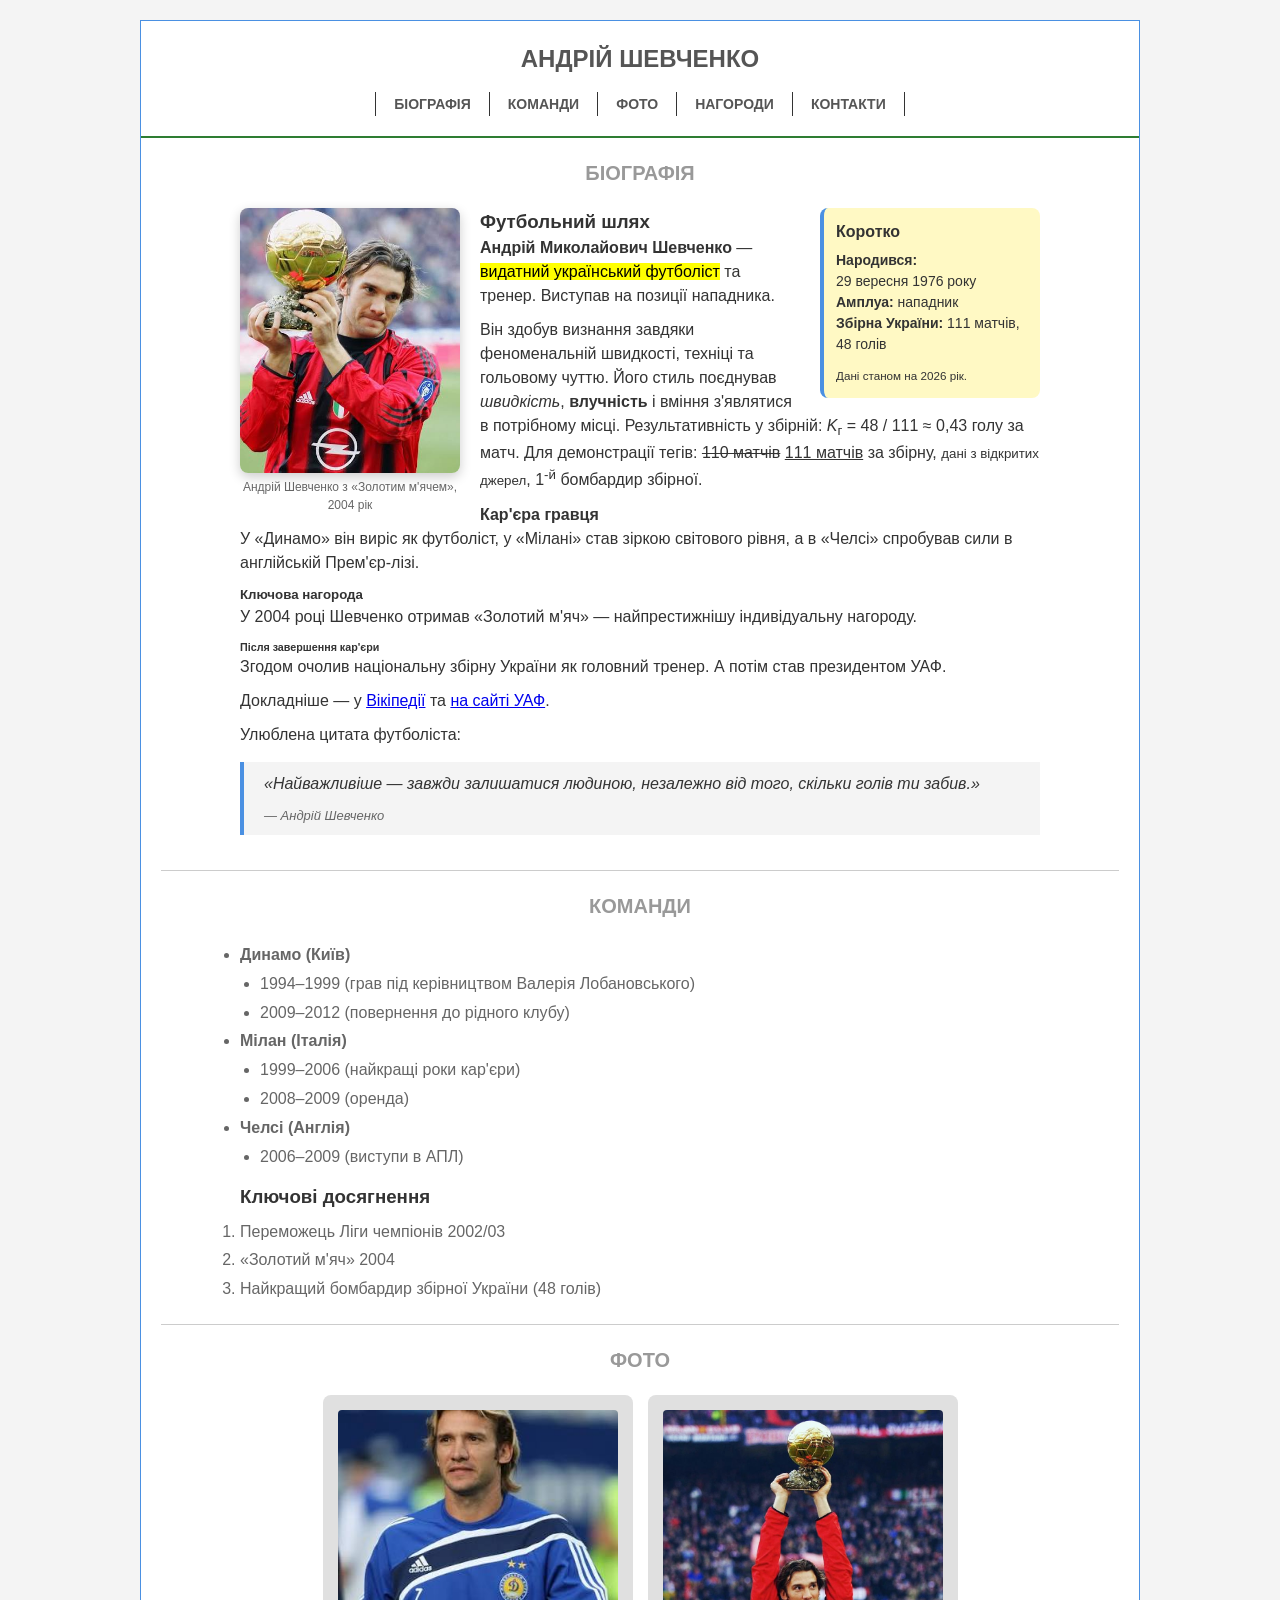
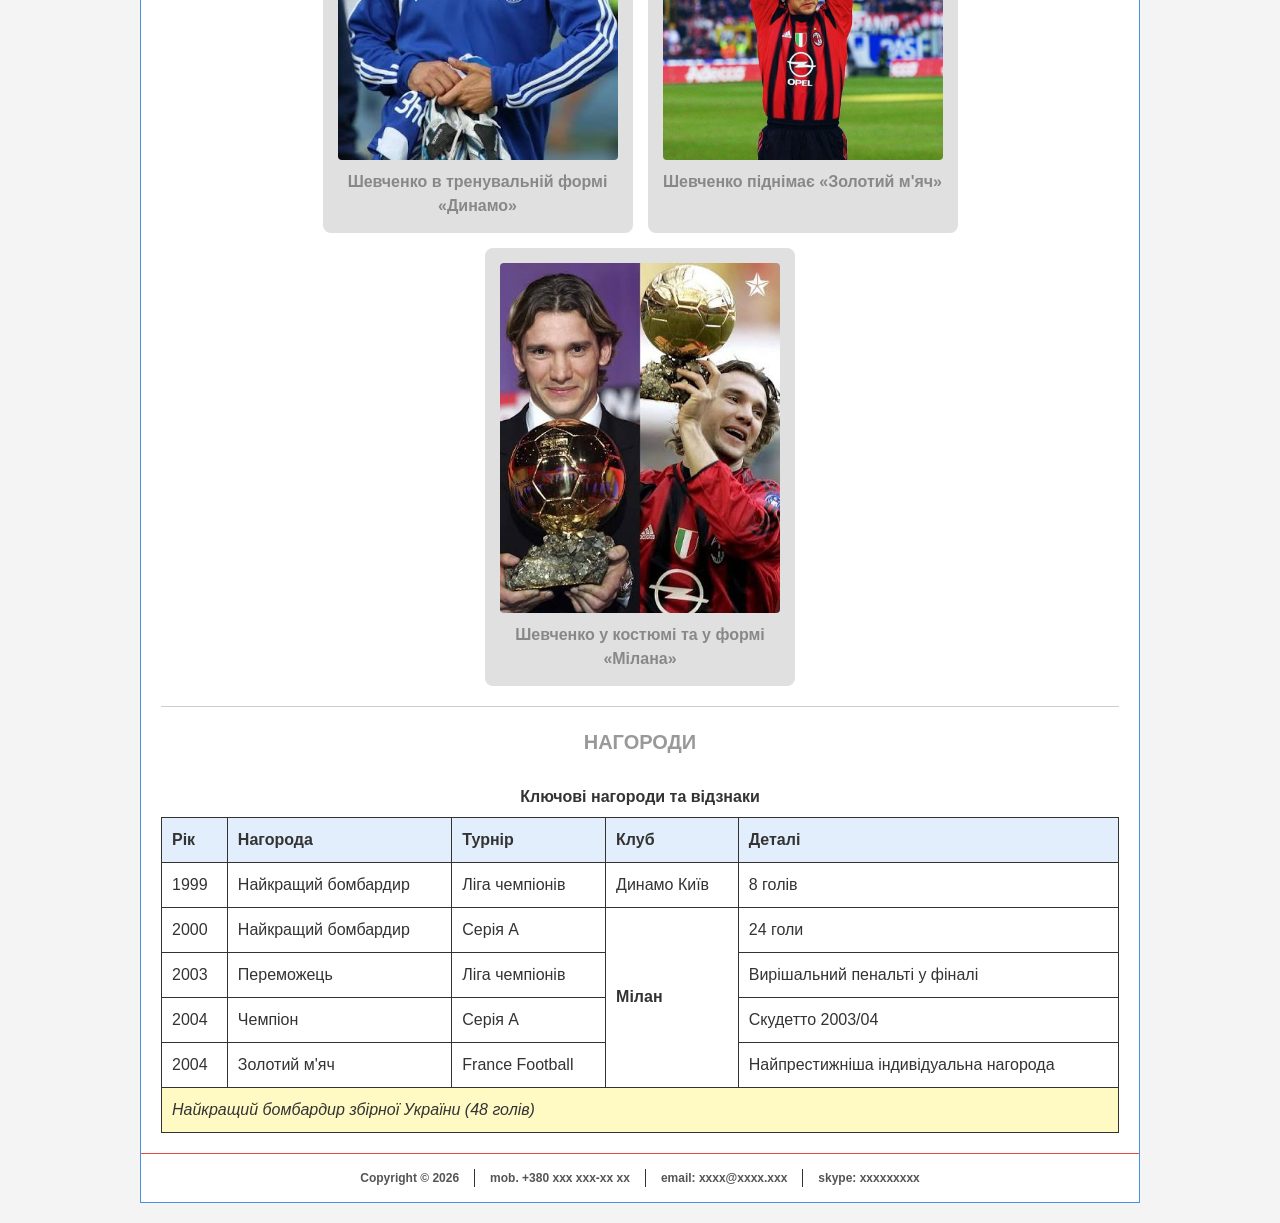
==== index.html @ f936f954 "Initial commit: додано файли ЛР1" ====
<!DOCTYPE html>
<html lang="uk">
<head>
    <meta charset="UTF-8">
    <meta name="viewport" content="width=device-width, initial-scale=1.0">
    <meta name="description" content="Андрій Шевченко — видатний український футболіст і тренер. Біографія, команди, фото та нагороди.">
    <meta name="keywords" content="Андрій Шевченко, футбол, Динамо Київ, Мілан, Золотий м'яч">
    <meta name="author" content="Карпов Михайло Ігорович">
    <title>Андрій Шевченко | Головна</title>
    <link rel="stylesheet" href="css/styles.css">
</head>
<body>
    <a href="#main" class="skip-link">Перейти до контенту</a>

    <div class="page">
        <!-- Шапка сайту -->
        <header class="header">
            <h1 class="header__title">АНДРІЙ ШЕВЧЕНКО</h1>
            <nav class="nav" aria-label="Головне меню">
                <ul class="nav__list">
                    <li class="nav__item"><a class="nav__link" href="#bio">Біографія</a></li>
                    <li class="nav__item"><a class="nav__link" href="#teams">Команди</a></li>
                    <li class="nav__item"><a class="nav__link" href="#photos">Фото</a></li>
                    <li class="nav__item"><a class="nav__link" href="#awards">Нагороди</a></li>
                    <li class="nav__item"><a class="nav__link" href="contact.html">Контакти</a></li>
                </ul>
            </nav>
        </header>

        <main id="main">
            <!-- Біографія -->
            <section id="bio" class="section">
                <h2 class="section__title">Біографія</h2>
                <div class="section__content">
                    <figure class="portrait">
                        <img class="portrait__img" src="images/sheva-main.jpg" alt="Андрій Шевченко з «Золотим м'ячем» у формі «Мілана»">
                        <figcaption class="portrait__caption">Андрій Шевченко з «Золотим м'ячем», 2004 рік</figcaption>
                    </figure>

                    <aside class="facts" aria-label="Коротка довідка">
                        <h3 class="facts__title">Коротко</h3>
                        <p>
                            <strong>Народився:</strong><br>
                            29 вересня 1976 року<br>
                            <strong>Амплуа:</strong> нападник<br>
                            <strong>Збірна України:</strong> 111 матчів, 48 голів
                        </p>
                        <small>Дані станом на 2026 рік.</small>
                    </aside>

                    <article>
                        <h3>Футбольний шлях</h3>
                        <p><strong>Андрій Миколайович Шевченко</strong> — <mark>видатний український футболіст</mark> та тренер. Виступав на позиції нападника.</p>
                        <p>Він здобув визнання завдяки феноменальній швидкості, техніці та гольовому чуттю. Його стиль поєднував <em>швидкість</em>, <strong>влучність</strong> і вміння з'являтися в потрібному місці. Результативність у збірній: <i>K</i><sub>г</sub> = 48 / 111 ≈ 0,43 голу за матч. Для демонстрації тегів: <del>110 матчів</del> <ins>111 матчів</ins> за збірну, <small>дані з відкритих джерел</small>, 1<sup>-й</sup> бомбардир збірної.</p>

                        <h4>Кар'єра гравця</h4>
                        <p>У «Динамо» він виріс як футболіст, у «Мілані» став зіркою світового рівня, а в «Челсі» спробував сили в англійській Прем'єр-лізі.</p>

                        <h5>Ключова нагорода</h5>
                        <p>У 2004 році Шевченко отримав «Золотий м'яч» — найпрестижнішу індивідуальну нагороду.</p>

                        <h6>Після завершення кар'єри</h6>
                        <p>Згодом очолив національну збірну України як головний тренер. А потім став президентом УАФ.</p>
                        <p>Докладніше — у <a href="https://uk.wikipedia.org/wiki/Шевченко_Андрій_Миколайович" target="_blank" rel="noopener">Вікіпедії</a> та <a href="https://uaf.ua/about-uaf/executive/71" target="_blank" rel="noopener">на сайті УАФ</a>.</p>
                    </article>

                    <p>Улюблена цитата футболіста:</p>
                    <blockquote class="quote" cite="https://uk.wikipedia.org/wiki/Шевченко_Андрій_Миколайович">
                        <p><q>Найважливіше — завжди залишатися людиною, незалежно від того, скільки голів ти забив.</q></p>
                        <cite class="quote__cite">— Андрій Шевченко</cite>
                    </blockquote>
                </div>
            </section>

            <hr class="divider">

            <!-- Команди -->
            <section id="teams" class="section">
                <h2 class="section__title">Команди</h2>
                <div class="section__content">
                    <ul class="teams-list">
                        <li><strong>Динамо (Київ)</strong>
                            <ul>
                                <li>1994–1999 (грав під керівництвом Валерія Лобановського)</li>
                                <li>2009–2012 (повернення до рідного клубу)</li>
                            </ul>
                        </li>
                        <li><strong>Мілан (Італія)</strong>
                            <ul>
                                <li>1999–2006 (найкращі роки кар'єри)</li>
                                <li>2008–2009 (оренда)</li>
                            </ul>
                        </li>
                        <li><strong>Челсі (Англія)</strong>
                            <ul>
                                <li>2006–2009 (виступи в АПЛ)</li>
                            </ul>
                        </li>
                    </ul>

                    <h3 class="subheading">Ключові досягнення</h3>
                    <ol class="teams-list">
                        <li>Переможець Ліги чемпіонів 2002/03</li>
                        <li>«Золотий м'яч» 2004</li>
                        <li>Найкращий бомбардир збірної України (48 голів)</li>
                    </ol>
                </div>
            </section>

            <hr class="divider">

            <!-- Фото -->
            <section id="photos" class="section">
                <h2 class="section__title">Фото</h2>
                <div class="gallery">
                    <!-- 1. Звичайна картинка -->
                    <figure class="gallery__item">
                        <img class="gallery__img" src="images/sheva1.jpg" alt="Андрій Шевченко в тренувальній формі «Динамо»" width="280" height="350">
                        <figcaption>Шевченко в тренувальній формі «Динамо»</figcaption>
                    </figure>

                    <!-- 2. Картинка-посилання -->
                    <figure class="gallery__item">
                        <a class="gallery__link" href="https://uk.wikipedia.org/wiki/Шевченко_Андрій_Миколайович" target="_blank" rel="noopener">
                            <img class="gallery__img" src="images/sheva2.jpg" alt="Андрій Шевченко піднімає «Золотий м'яч» — перейти до Вікіпедії" width="280" height="350">
                        </a>
                        <figcaption>Шевченко піднімає «Золотий м'яч» </figcaption>
                    </figure>

                    <!-- 3. Картинка з картою зон (розмір 280×350 фіксований, тому координати точні) -->
                    <figure class="gallery__item">
                        <img class="gallery__img" src="images/sheva3.jpg" alt="Колаж: Шевченко у костюмі та у формі «Мілана»" width="280" height="350" usemap="#shevamap">
                        <map name="shevamap">
                            <area shape="rect" coords="0,0,140,350" href="https://uk.wikipedia.org/wiki/Шевченко_Андрій_Миколайович" target="_blank" rel="noopener" alt="Біографія Андрія Шевченка">
                            <area shape="rect" coords="140,0,280,350" href="https://uk.wikipedia.org/wiki/Мілан_(футбольний_клуб)" target="_blank" rel="noopener" alt="ФК «Мілан»">
                        </map>
                        <figcaption>Шевченко у костюмі та у формі «Мілана»</figcaption>
                    </figure>
                </div>
            </section>

            <hr class="divider">

            <!-- Нагороди -->
            <section id="awards" class="section">
                <h2 class="section__title">Нагороди</h2>
                <table class="awards">
                    <caption class="awards__caption">Ключові нагороди та відзнаки</caption>
                    <thead>
                        <tr>
                            <th scope="col">Рік</th>
                            <th scope="col">Нагорода</th>
                            <th scope="col">Турнір</th>
                            <th scope="col">Клуб</th>
                            <th scope="col">Деталі</th>
                        </tr>
                    </thead>
                    <tbody>
                        <tr>
                            <td>1999</td>
                            <td>Найкращий бомбардир</td>
                            <td>Ліга чемпіонів</td>
                            <td>Динамо Київ</td>
                            <td>8 голів</td>
                        </tr>
                        <tr>
                            <td>2000</td>
                            <td>Найкращий бомбардир</td>
                            <td>Серія A</td>
                            <th scope="rowgroup" rowspan="4">Мілан</th>
                            <td>24 голи</td>
                        </tr>
                        <tr>
                            <td>2003</td>
                            <td>Переможець</td>
                            <td>Ліга чемпіонів</td>
                            <td>Вирішальний пенальті у фіналі</td>
                        </tr>
                        <tr>
                            <td>2004</td>
                            <td>Чемпіон</td>
                            <td>Серія A</td>
                            <td>Скудетто 2003/04</td>
                        </tr>
                        <tr>
                            <td>2004</td>
                            <td>Золотий м'яч</td>
                            <td>France Football</td>
                            <td>Найпрестижніша індивідуальна нагорода</td>
                        </tr>
                    </tbody>
                    <tfoot>
                        <tr>
                            <td colspan="5" class="awards__merged"><em>Найкращий бомбардир збірної України (48 голів)</em></td>
                        </tr>
                    </tfoot>
                </table>
            </section>
        </main>

        <!-- Підвал -->
        <footer class="footer">
            <ul class="footer__list">
                <li class="footer__item">Copyright &copy; 2026</li>
                <li class="footer__item">mob. +380 xxx xxx-xx xx</li>
                <li class="footer__item">email: xxxx@xxxx.xxx</li>
                <li class="footer__item">skype: xxxxxxxxx</li>
            </ul>
        </footer>
    </div>
</body>
</html>
---- css/styles.css ----
:root {
    --color-text: #333;
    --color-muted: #666;
    --color-bg: #f4f4f4;
    --color-white: #fff;
    --color-border: #333;
    --color-blue: #4a90e2;
    --color-green: #2e7d32;
    --color-red: #e74c3c;
    --color-yellow: #fff9c4;
    --color-ok: #2e9e5b;
    --color-error: #d62839;
    --radius: 8px;
    --shadow: 0 4px 12px rgba(0, 0, 0, 0.2);
    --gap: 20px;
}


/* БАЗОВІ СТИЛІ */
* {
    margin: 0;
    padding: 0;
    box-sizing: border-box;
}

html {
    scroll-behavior: smooth;
    scroll-padding-top: 60px;
}

body {
    padding: var(--gap);
    font-family: Arial, sans-serif;
    line-height: 1.5;
    color: var(--color-text);
    background-color: var(--color-bg);
}

img {
    max-width: 100%;
}

p {
    margin-bottom: 10px;
}


/* СПІЛЬНІ БЛОКИ*/

/*Контейнер сторінки */
.page {
    position: relative;
    max-width: 1000px;
    margin: 0 auto;
    background: var(--color-white);
    border: 1px solid var(--color-blue);
}

.page--contact {
    padding-bottom: 50px;
    border: 1px dashed var(--color-border);
}

/* Шапка */
.header {
    padding: var(--gap);
    text-align: center;
    border-bottom: 2px solid var(--color-green);
}

.header__title {
    margin-bottom: 15px;
    font-size: 24px;
    color: #555;
}

/* Головне меню */
.nav__list {
    display: flex;
    flex-wrap: wrap;
    justify-content: center;
    list-style: none;
}

.nav__item {
    padding: 0 18px;
    border-left: 1px solid var(--color-border);
}

.nav__item:last-child {
    border-right: 1px solid var(--color-border);
}

.nav__link {
    font-size: 14px;
    font-weight: bold;
    text-transform: uppercase;
    text-decoration: none;
    color: #555;
}

.nav__link:hover,
.nav__link:focus-visible {
    color: var(--color-blue);
}

/* Розділ */
.section {
    padding: var(--gap);
    text-align: center;
}

.section__title {
    margin-bottom: var(--gap);
    font-size: 20px;
    text-transform: uppercase;
    color: #999;
}

.section__content {
    max-width: 800px;
    margin: 0 auto;
    text-align: left;
}

/*  Роздільник  */
.divider {
    margin: 0 var(--gap);
    border: 0;
    border-top: 1px solid #ccc;
}

/*  Підвал  */
.footer {
    padding: 15px;
    border-top: 1px solid var(--color-red);
    font-size: 12px;
    font-weight: bold;
    text-align: center;
    color: #555;
}

.footer__list {
    display: flex;
    flex-wrap: wrap;
    justify-content: center;
    list-style: none;
}

.footer__item {
    padding: 0 15px;
    border-left: 1px solid var(--color-border);
}

.footer__item:first-child {
    border-left: 0;
}

/*  Посилання для клавіатурної навігації */
.skip-link {
    position: absolute;
    top: -50px;
    left: 10px;
    padding: 8px 14px;
    background: var(--color-yellow);
    z-index: 300;
}

.skip-link:focus {
    top: 10px;
}


/*  СТОРІНКА index.html */

/*  Біографія  */
.portrait {
    float: left;
    width: 220px;
    margin: 0 20px 10px 0;
}

.portrait__img {
    display: block;
    width: 100%;
    border-radius: var(--radius);
    box-shadow: var(--shadow);
}

.portrait__caption {
    margin-top: 5px;
    font-size: 12px;
    text-align: center;
    color: var(--color-muted);
}

.facts {
    float: right;
    width: 220px;
    margin: 0 0 10px 20px;
    padding: 12px;
    font-size: 14px;
    background: var(--color-yellow);
    border-left: 4px solid var(--color-blue);
    border-radius: var(--radius);
}

.facts__title {
    margin-bottom: 6px;
    font-size: 16px;
}

.quote {
    clear: both;
    margin: 15px 0;
    padding: 10px 20px;
    font-style: italic;
    background: var(--color-bg);
    border-left: 4px solid var(--color-blue);
}

.quote__cite {
    display: block;
    font-size: 13px;
    color: var(--color-muted);
}

.subheading {
    margin: 12px 0 6px;
    clear: none;
}

/*  Команди та досягнення  */
.teams-list {
    line-height: 1.8;
    color: var(--color-muted);
}

.teams-list ul {
    margin-left: 20px;
    list-style-type: disc;
}

.teams-list ol {
    margin-left: 20px;
}

/*  Фотогалерея (картинки мають фіксований розмір, щоб координати <area> завжди збігалися з зображенням)  */
.gallery {
    display: flex;
    flex-wrap: wrap;
    justify-content: center;
    gap: 15px;
}

.gallery__item {
    width: 310px;
    padding: 15px;
    text-align: center;
    font-weight: bold;
    color: #888;
    background: #e0e0e0;
    border-radius: var(--radius);
}

.gallery__img {
    display: block;
    width: 280px;
    max-width: none;
    height: 350px;
    margin-bottom: 10px;
    object-fit: cover;
    border-radius: 4px;
}

.gallery__link:hover .gallery__img,
.gallery__link:focus-visible .gallery__img {
    outline: 3px solid var(--color-blue);
}

/*  Таблиця нагород  */
.awards {
    width: 100%;
    border-collapse: collapse;
}

.awards__caption {
    padding: 8px;
    font-weight: bold;
    caption-side: top;
}

.awards th,
.awards td {
    padding: 10px;
    text-align: left;
    border: 1px solid var(--color-border);
}

.awards thead th {
    background: #e3eefc;
}

.awards__merged {
    text-align: center;
    background: var(--color-yellow);
}

.awards tbody tr:hover td {
    background: #f1f7ff;
}


/* СТОРІНКА contact.html */
.page-title {
    margin: 20px 0 10px;
    font-size: 28px;
    text-align: center;
}

.executor {
    padding-bottom: 10px;
    margin-bottom: var(--gap);
    font-size: 14px;
    text-align: center;
    border-bottom: 1px dashed var(--color-border);
}

/*  Верхній блок: float (ліворуч) та absolute (праворуч)  */
.top-layout {
    display: flex;
    border-bottom: 1px solid var(--color-border);
}

.top-layout__text {
    position: relative;
    flex: 1;
    padding: 15px;
    border-right: 1px solid var(--color-border);
}

.float-img {
    width: 90px;
    height: 110px;
    object-fit: cover;
    border: 1px solid #999;
}

.float-img--left {
    float: left;
    margin: 0 10px 10px 0;
}

.float-img--right {
    float: right;
    margin: 0 0 10px 10px;
}

.float-img--none {
    display: block;
    clear: both;
    margin-top: 10px;
}

.clearfix::after {
    content: "";
    display: table;
    clear: both;
}

.abs-zone {
    position: relative;
    flex: 1;
    min-height: 280px;
    padding: var(--gap);
}

.abs-box {
    position: absolute;
    width: 140px;
    height: 170px;
    border: 3px solid var(--color-border);
    border-radius: var(--radius);
    object-fit: cover;
    box-shadow: var(--shadow);
}

.abs-box--red {
    top: 20px;
    left: 40px;
    z-index: 1;
    background-color: var(--color-red);
    background-blend-mode: multiply;
}

.abs-box--blue {
    top: 50px;
    left: 80px;
    z-index: 2;
    background-color: #3498db;
    background-blend-mode: multiply;
}

.abs-box--orange {
    top: 80px;
    left: 120px;
    z-index: 3;
    background-color: #f39c12;
    background-blend-mode: multiply;
}

.abs-zone__label {
    position: absolute;
    top: 125px;
    left: 40px;
    z-index: 4;
    padding: 6px 10px;
    font-size: 12px;
    font-weight: bold;
    text-align: center;
    background: var(--color-yellow);
    border-radius: 4px;
    box-shadow: var(--shadow);
}

/*  Sticky-меню  */
.menu {
    position: sticky;
    top: 0;
    z-index: 100;
    background: var(--color-white);
    border-bottom: 1px solid var(--color-border);
}

.menu__list {
    display: flex;
    list-style: none;
}

.menu__item {
    flex: 1;
    border-right: 1px solid var(--color-border);
}

.menu__item:last-child {
    border-right: 0;
}

.menu__link {
    display: block;
    padding: 10px;
    font-size: 13px;
    font-weight: bold;
    text-align: center;
    text-decoration: none;
    color: var(--color-text);
    transition: background 0.2s;
}

.menu__link:hover,
.menu__link:focus-visible {
    background: var(--color-yellow);
}

/*  Форми  */
.form {
    padding: var(--gap);
    border-bottom: 1px dashed var(--color-border);
}

.form--reg {
    background: linear-gradient(160deg, #d6eaff, #aed2f8);
    border: 1px dashed var(--color-border);
}

.form--feedback {
    background: linear-gradient(160deg, #fffbd0, #ffee80);
    border: 1px solid var(--color-border);
}

.form--login {
    background: linear-gradient(160deg, #d9f2da, #b4dfb6);
    border: 1px dashed var(--color-border);
}

.form__title {
    margin-bottom: 15px;
    font-size: 16px;
}

.form__columns {
    display: flex;
    gap: var(--gap);
}

.form__col {
    flex: 1;
}

.form__col--wide {
    flex: 2;
}

.form__label {
    display: block;
    margin-bottom: 3px;
    font-size: 14px;
}

.form__label--required::after {
    content: " *";
    color: var(--color-error);
}

.form__hint {
    display: block;
    margin: -6px 0 10px;
    font-size: 12px;
    color: var(--color-muted);
}

.form__group {
    margin-bottom: 10px;
    padding: 6px 10px;
    border: 1px solid #999;
    border-radius: var(--radius);
}

.form__inline {
    display: inline-flex;
    gap: 5px;
    align-items: center;
    margin-right: 15px;
}

.form__row {
    display: flex;
    gap: 10px;
}

.form__actions {
    display: flex;
    gap: 10px;
}

.avatar {
    display: flex;
    justify-content: center;
    align-items: center;
    width: 80px;
    height: 80px;
    margin: 0 auto 10px;
    font-size: 40px;
    background: var(--color-white);
    border: 2px solid var(--color-border);
    border-radius: 50%;
}

/* Поля вводу */
input,
select,
textarea {
    width: 100%;
    margin-bottom: 10px;
    padding: 8px;
    font: inherit;
    background: var(--color-white);
    border: 2px solid #aaa;
    border-radius: var(--radius);
    transition: border-color 0.2s, box-shadow 0.2s;
}

input[type="radio"],
input[type="checkbox"] {
    width: auto;
    margin-bottom: 0;
}

textarea {
    height: 150px;
    resize: vertical;
}

input:hover,
select:hover,
textarea:hover {
    border-color: var(--color-blue);
}

input:focus,
select:focus,
textarea:focus {
    outline: none;
    border-color: #1f5fae;
    box-shadow: 0 0 0 4px rgba(74, 144, 226, 0.4);
    animation: focus-pulse 0.5s ease-out;
}

input:not(:placeholder-shown):valid,
textarea:not(:placeholder-shown):valid {
    border-color: var(--color-ok);
}

input:not(:placeholder-shown):invalid,
textarea:not(:placeholder-shown):invalid {
    border-color: var(--color-error);
}

input:disabled,
input:read-only {
    color: #777;
    background: #e9e9e9;
}

::placeholder {
    font-style: italic;
    color: #999;
}

@keyframes focus-pulse {
    0%   { transform: scale(1); }
    50%  { transform: scale(1.02); }
    100% { transform: scale(1); }
}

/*  Кнопки  */
.btn {
    padding: 8px 24px;
    font: inherit;
    cursor: pointer;
    color: var(--color-white);
    background: linear-gradient(135deg, #4a90e2, #1f5fae);
    border: 0;
    border-radius: var(--radius);
    box-shadow: 0 3px 6px rgba(0, 0, 0, 0.3);
    transition: transform 0.15s, box-shadow 0.15s;
}

.btn:hover {
    transform: translateY(-2px);
    box-shadow: var(--shadow);
}

.btn:active {
    transform: translateY(1px);
    box-shadow: 0 1px 2px rgba(0, 0, 0, 0.4);
}

.btn:focus-visible {
    outline: 3px solid #ffb300;
    outline-offset: 2px;
}

.btn--light {
    color: var(--color-text);
    background: var(--color-white);
    border: 1px solid #999;
}

/*  Модальне вікно (position: fixed, відкривається через :target)  */
.modal {
    position: fixed;
    top: 0;
    right: 0;
    bottom: 0;
    left: 0;
    z-index: 200;
    display: none;
    justify-content: center;
    align-items: center;
    background: rgba(0, 0, 0, 0.6);
}

.modal:target {
    display: flex;
}

.modal__box {
    position: relative;
    width: min(340px, 92vw);
    border-radius: var(--radius);
    box-shadow: var(--shadow);
    animation: modal-pop 0.3s ease-out;
}

.modal__close {
    position: absolute;
    top: 6px;
    right: 12px;
    font-size: 26px;
    text-decoration: none;
    color: var(--color-text);
}

@keyframes modal-pop {
    from { opacity: 0; transform: scale(0.85); }
    to   { opacity: 1; transform: scale(1); }
}

/*  Соцмережі та кнопка «вгору»  */
.contact-footer {
    padding: var(--gap);
    border-top: 1px dashed var(--color-border);
}

.socials {
    display: flex;
    align-items: center;
    gap: 10px;
    width: max-content;
    padding: 10px;
    border: 1px dashed var(--color-border);
}

.socials__link {
    display: flex;
    justify-content: center;
    align-items: center;
    width: 40px;
    height: 40px;
    font-size: 12px;
    font-weight: bold;
    text-decoration: none;
    color: var(--color-text);
    background: var(--color-white);
    border: 1px solid var(--color-border);
    border-radius: 50%;
    transition: background 0.2s, transform 0.2s;
}

.socials__link:hover {
    background: var(--color-yellow);
    transform: translateY(-3px);
}

.btn-up {
    position: fixed;
    right: 20px;
    bottom: 20px;
    z-index: 100;
    display: flex;
    justify-content: center;
    align-items: center;
    width: 50px;
    height: 60px;
    font-size: 24px;
    text-decoration: none;
    color: #000;
    background: #64b5f6;
    clip-path: polygon(50% 0%, 100% 40%, 75% 40%, 75% 100%, 25% 100%, 25% 40%, 0% 40%);
}

.btn-up:hover {
    background: #90caf9;
}


/* АДАПТИВНІСТЬ */
@media (max-width: 760px) {
    .portrait,
    .facts {
        float: none;
        width: auto;
        max-width: 260px;
        margin: 0 auto 15px;
    }

    .top-layout,
    .form__columns {
        flex-direction: column;
    }

    .top-layout__text {
        border-right: 0;
        border-bottom: 1px solid var(--color-border);
    }

    .menu__list {
        flex-wrap: wrap;
    }

    .menu__item {
        flex: 1 1 45%;
    }
}

@media (prefers-reduced-motion: reduce) {
    *,
    *::before,
    *::after {
        animation: none !important;
        transition: none !important;
        scroll-behavior: auto !important;
    }
}
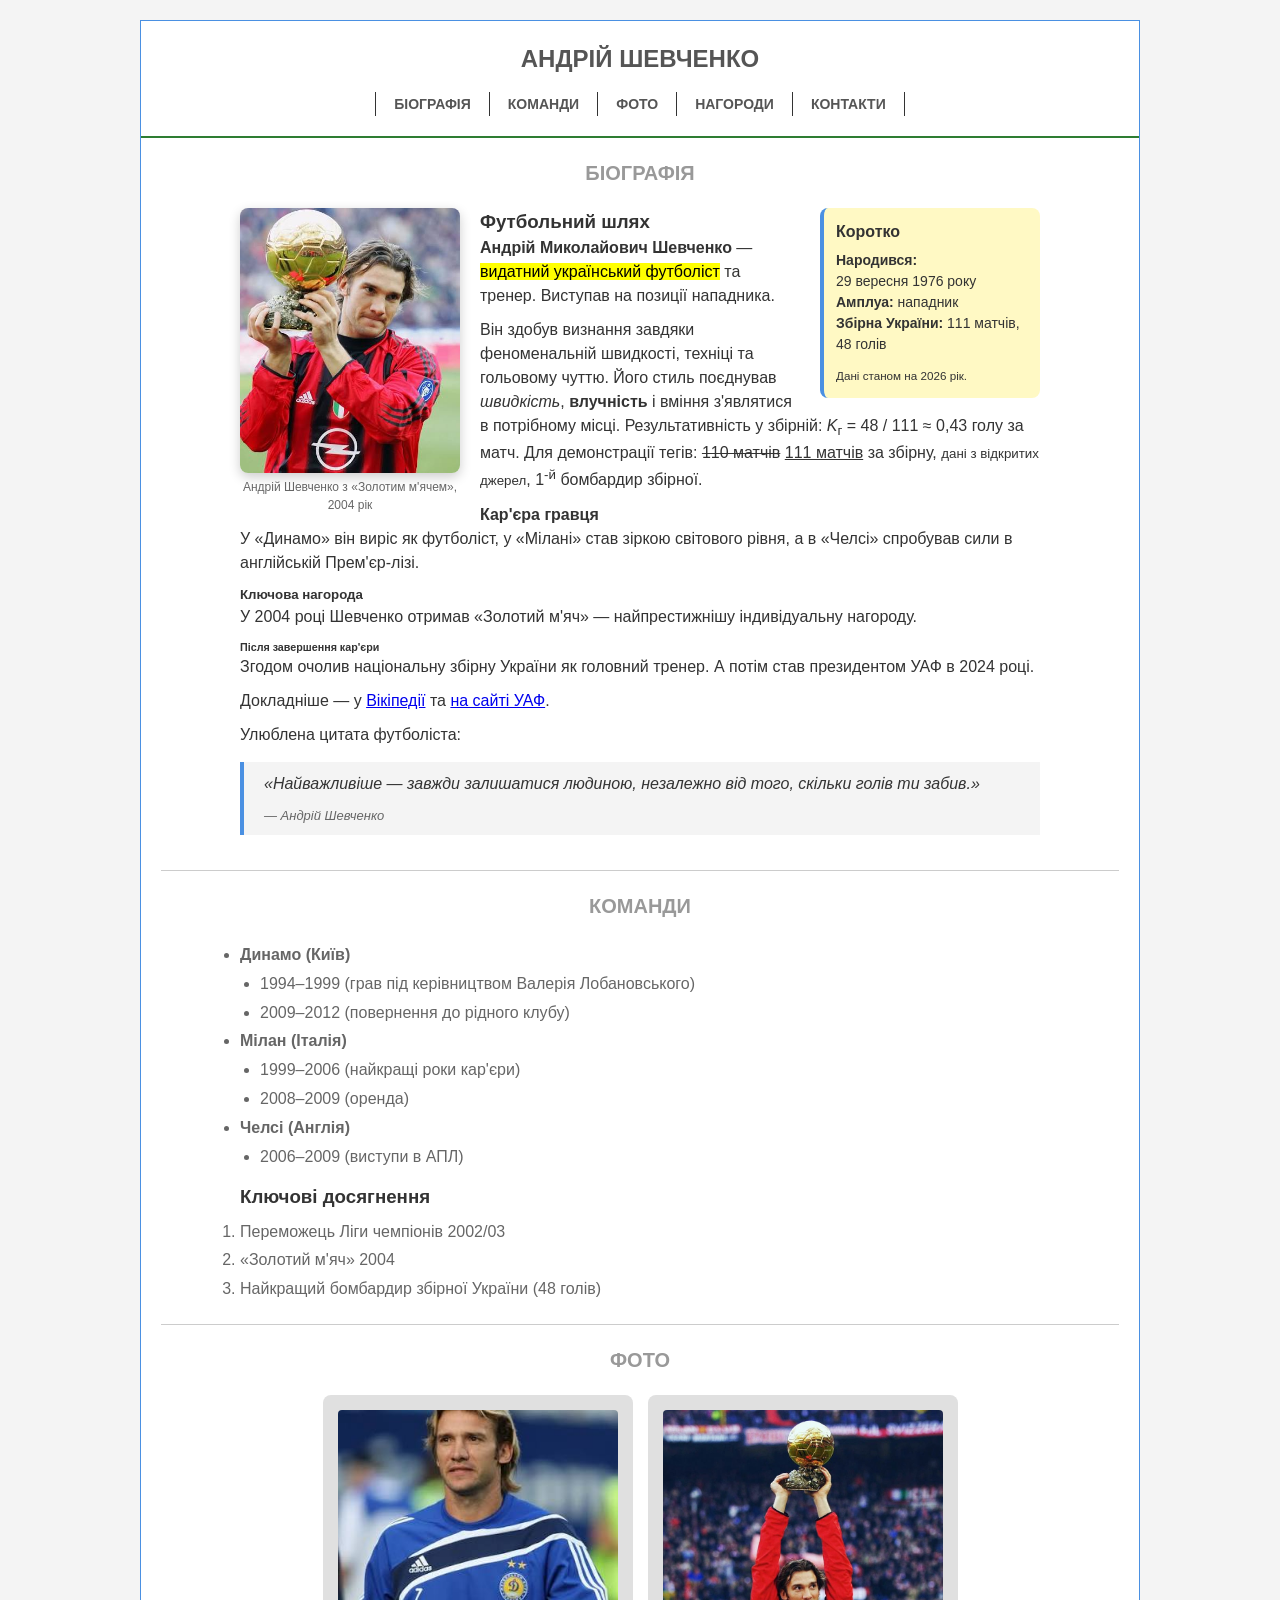
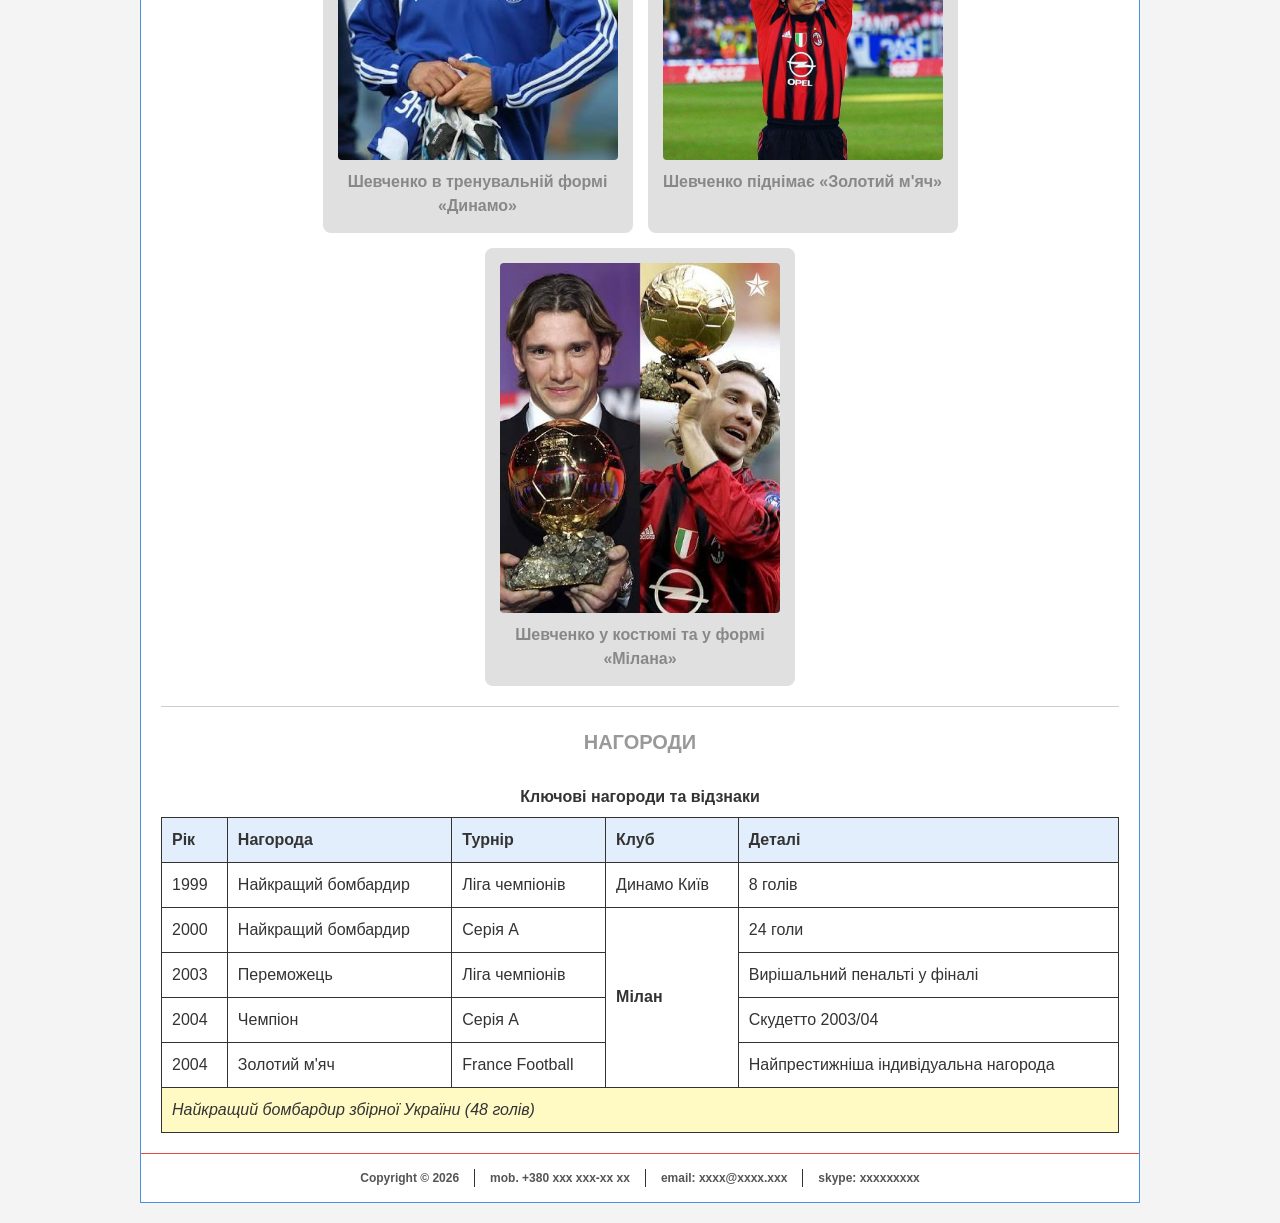
==== commit 1ce420e2: "Оновлено код у новій гілці" ====
--- a/index.html
+++ b/index.html
@@ -60,7 +60,7 @@
                         <p>У 2004 році Шевченко отримав «Золотий м'яч» — найпрестижнішу індивідуальну нагороду.</p>
 
                         <h6>Після завершення кар'єри</h6>
-                        <p>Згодом очолив національну збірну України як головний тренер. А потім став президентом УАФ.</p>
+                        <p>Згодом очолив національну збірну України як головний тренер. А потім став президентом УАФ в 2024 році.</p>
                         <p>Докладніше — у <a href="https://uk.wikipedia.org/wiki/Шевченко_Андрій_Миколайович" target="_blank" rel="noopener">Вікіпедії</a> та <a href="https://uaf.ua/about-uaf/executive/71" target="_blank" rel="noopener">на сайті УАФ</a>.</p>
                     </article>
 
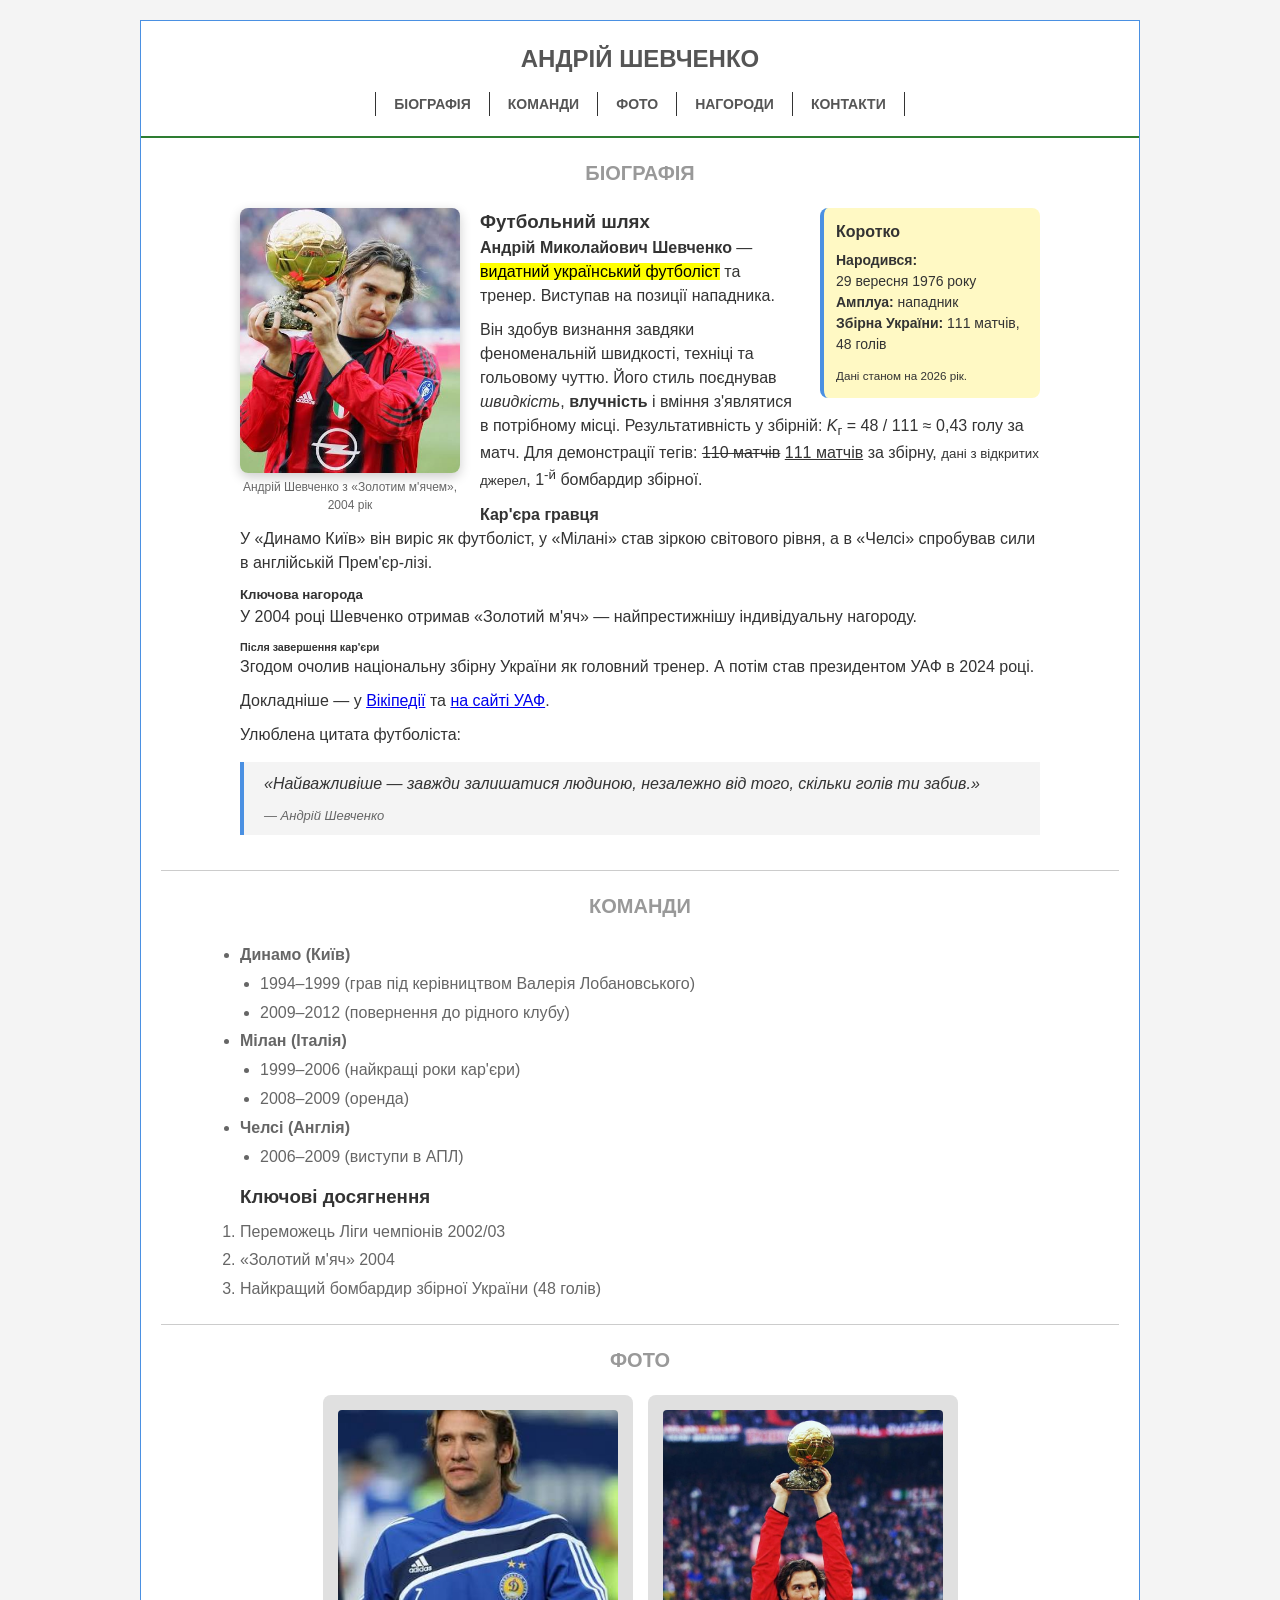
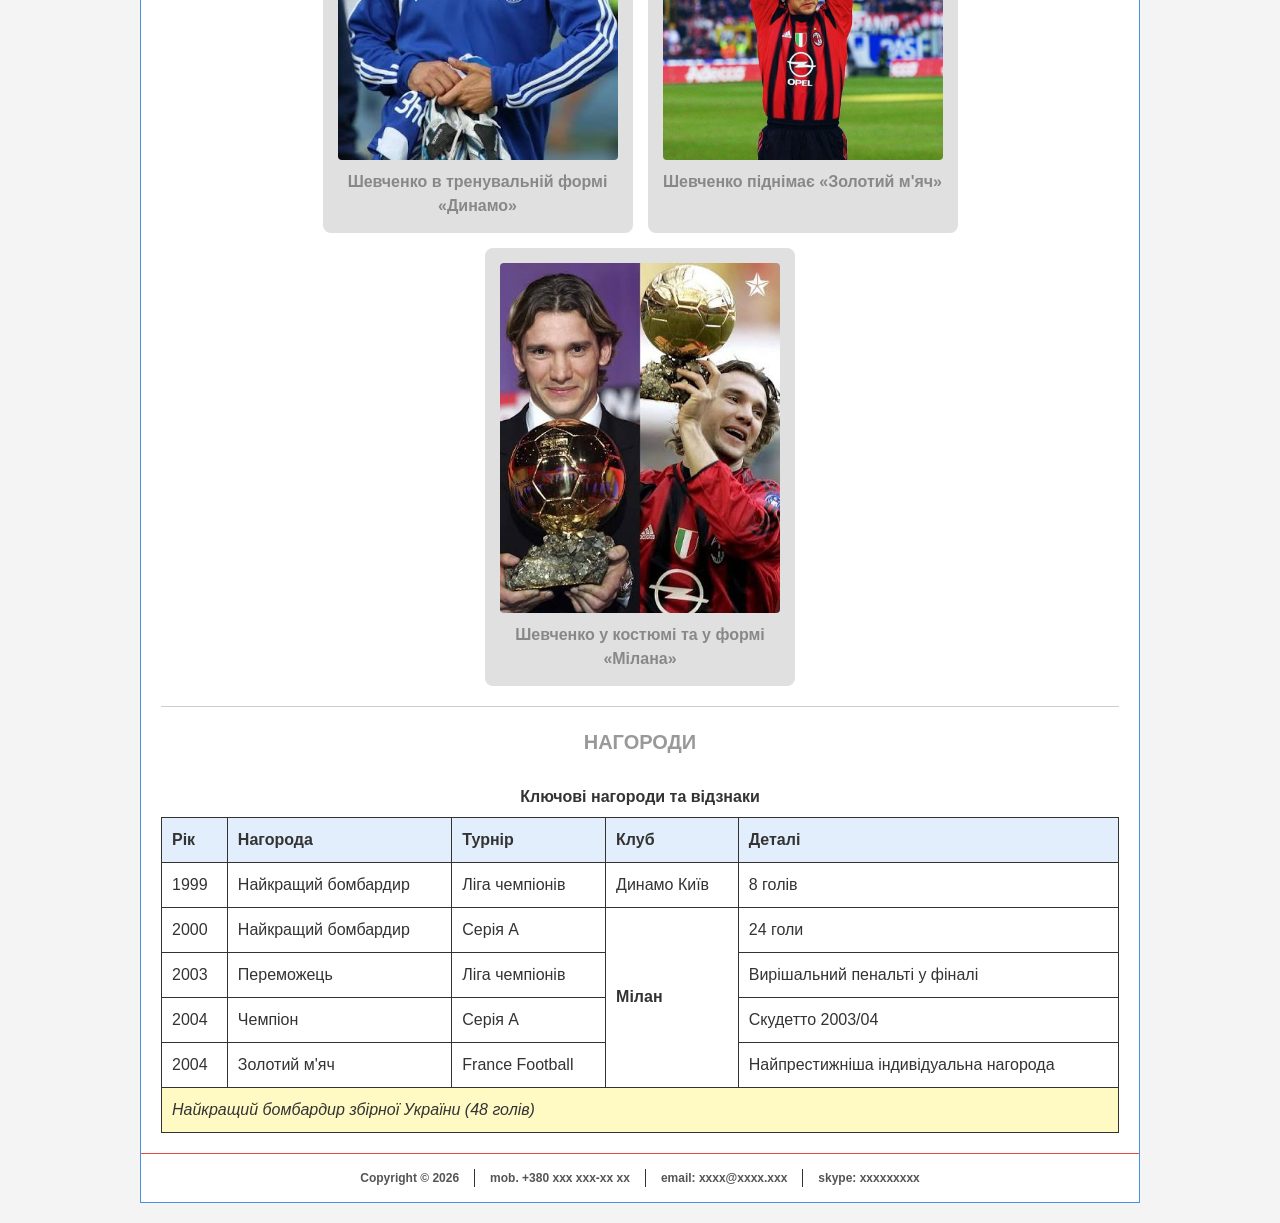
==== commit 59f95883: "Додано доповнення до тексту" ====
--- a/index.html
+++ b/index.html
@@ -54,7 +54,7 @@
                         <p>Він здобув визнання завдяки феноменальній швидкості, техніці та гольовому чуттю. Його стиль поєднував <em>швидкість</em>, <strong>влучність</strong> і вміння з'являтися в потрібному місці. Результативність у збірній: <i>K</i><sub>г</sub> = 48 / 111 ≈ 0,43 голу за матч. Для демонстрації тегів: <del>110 матчів</del> <ins>111 матчів</ins> за збірну, <small>дані з відкритих джерел</small>, 1<sup>-й</sup> бомбардир збірної.</p>
 
                         <h4>Кар'єра гравця</h4>
-                        <p>У «Динамо» він виріс як футболіст, у «Мілані» став зіркою світового рівня, а в «Челсі» спробував сили в англійській Прем'єр-лізі.</p>
+                        <p>У «Динамо Київ» він виріс як футболіст, у «Мілані» став зіркою світового рівня, а в «Челсі» спробував сили в англійській Прем'єр-лізі.</p>
 
                         <h5>Ключова нагорода</h5>
                         <p>У 2004 році Шевченко отримав «Золотий м'яч» — найпрестижнішу індивідуальну нагороду.</p>
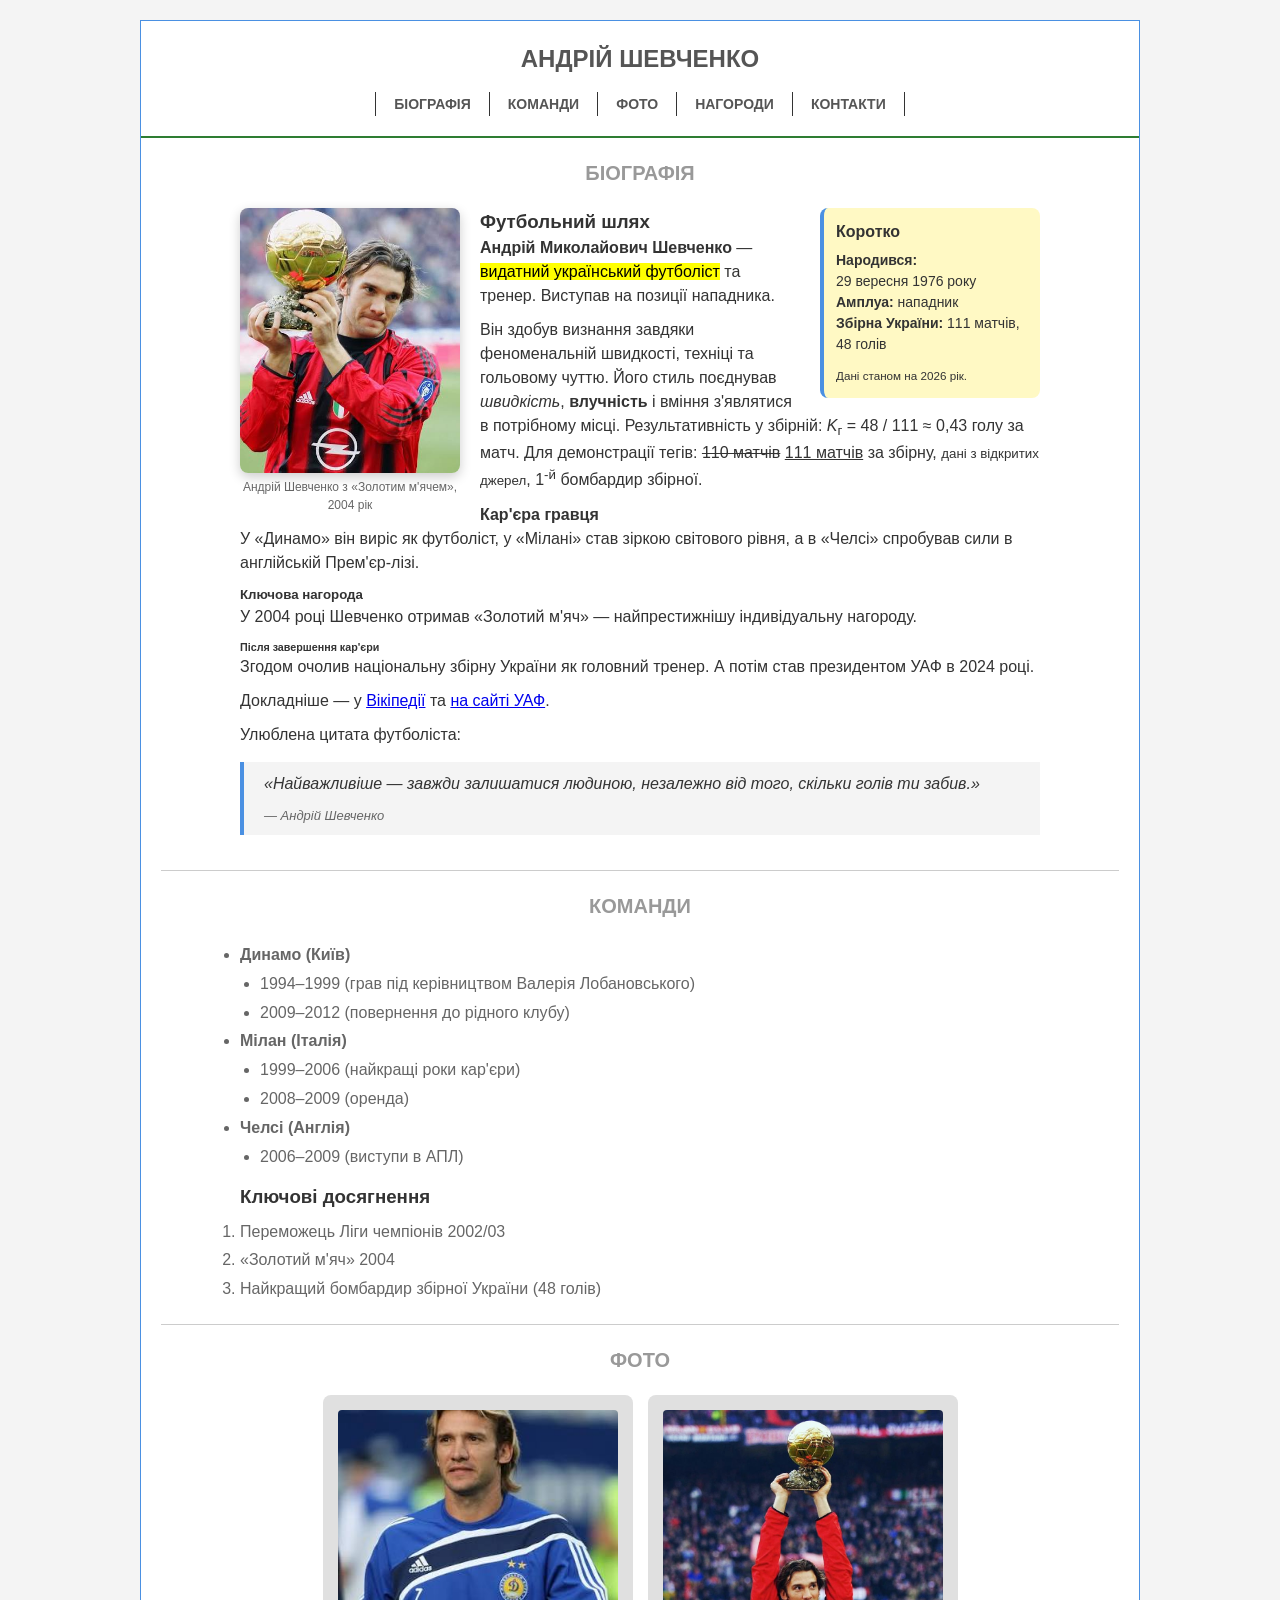
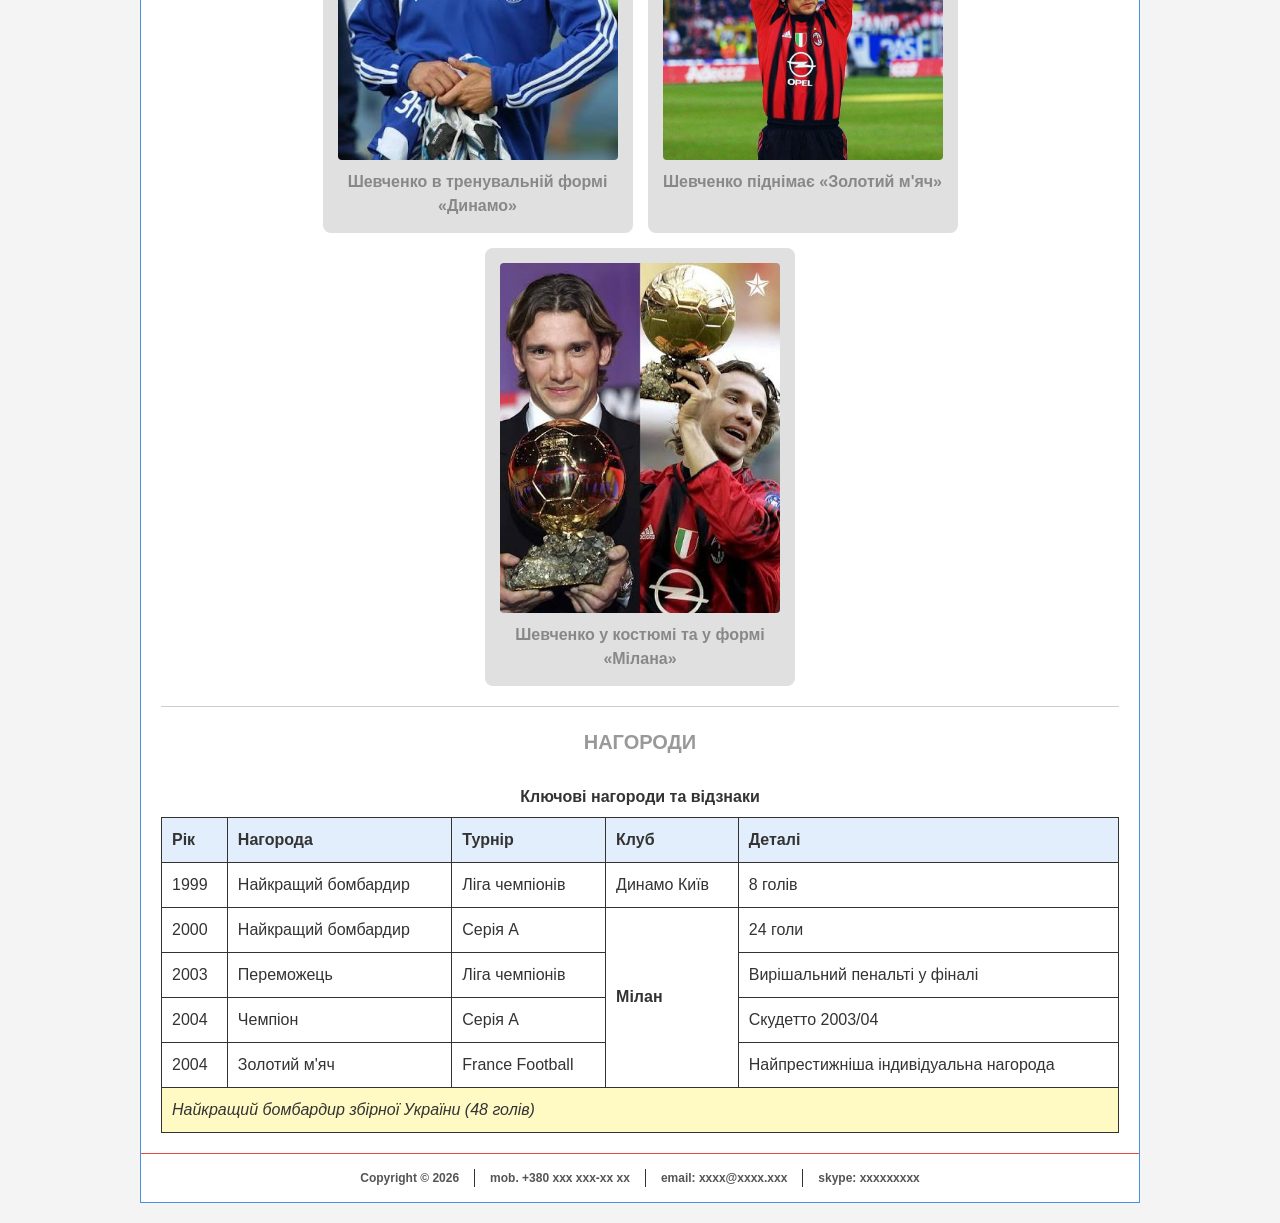
==== commit a2dab838: "Revert "Додано доповнення до тексту" This reverts commit 59f9588353e8aa5e64fac95c98699cddf8249ce6." ====
--- a/index.html
+++ b/index.html
@@ -54,7 +54,7 @@
                         <p>Він здобув визнання завдяки феноменальній швидкості, техніці та гольовому чуттю. Його стиль поєднував <em>швидкість</em>, <strong>влучність</strong> і вміння з'являтися в потрібному місці. Результативність у збірній: <i>K</i><sub>г</sub> = 48 / 111 ≈ 0,43 голу за матч. Для демонстрації тегів: <del>110 матчів</del> <ins>111 матчів</ins> за збірну, <small>дані з відкритих джерел</small>, 1<sup>-й</sup> бомбардир збірної.</p>
 
                         <h4>Кар'єра гравця</h4>
-                        <p>У «Динамо Київ» він виріс як футболіст, у «Мілані» став зіркою світового рівня, а в «Челсі» спробував сили в англійській Прем'єр-лізі.</p>
+                        <p>У «Динамо» він виріс як футболіст, у «Мілані» став зіркою світового рівня, а в «Челсі» спробував сили в англійській Прем'єр-лізі.</p>
 
                         <h5>Ключова нагорода</h5>
                         <p>У 2004 році Шевченко отримав «Золотий м'яч» — найпрестижнішу індивідуальну нагороду.</p>
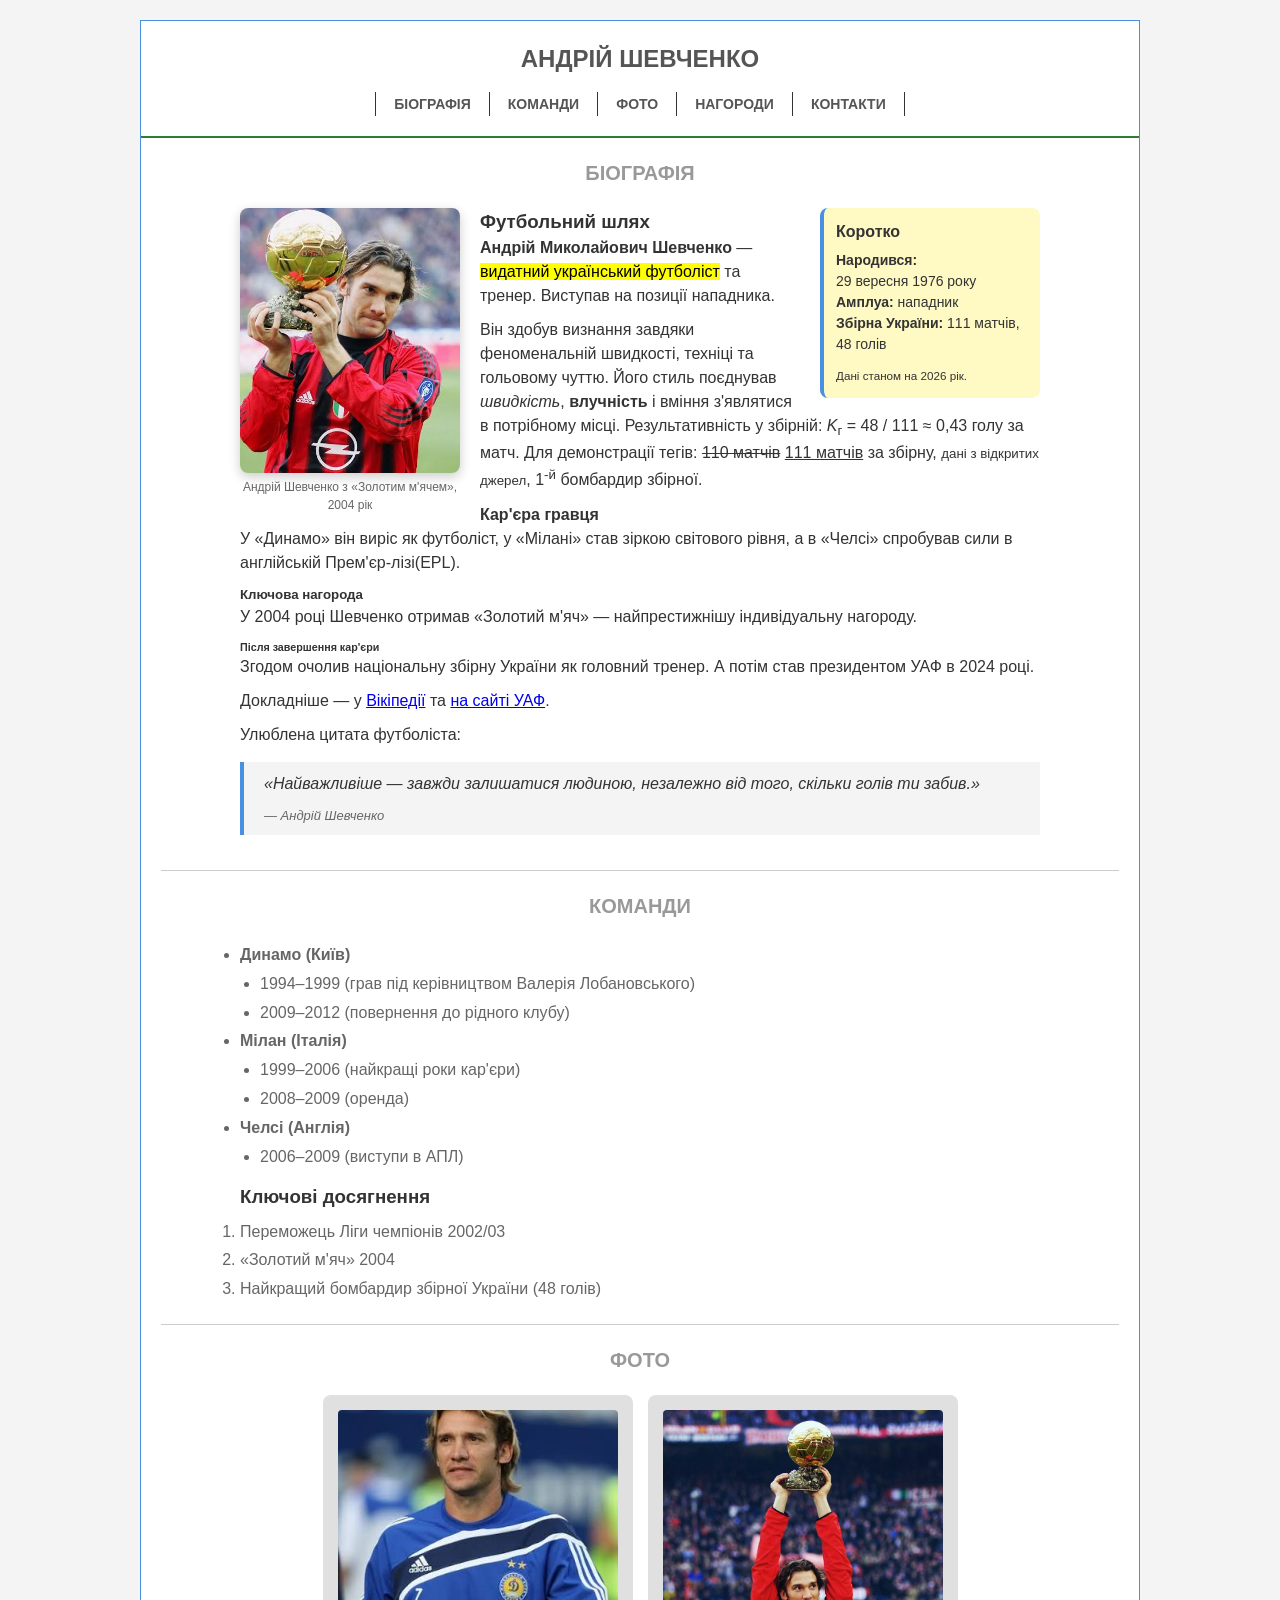
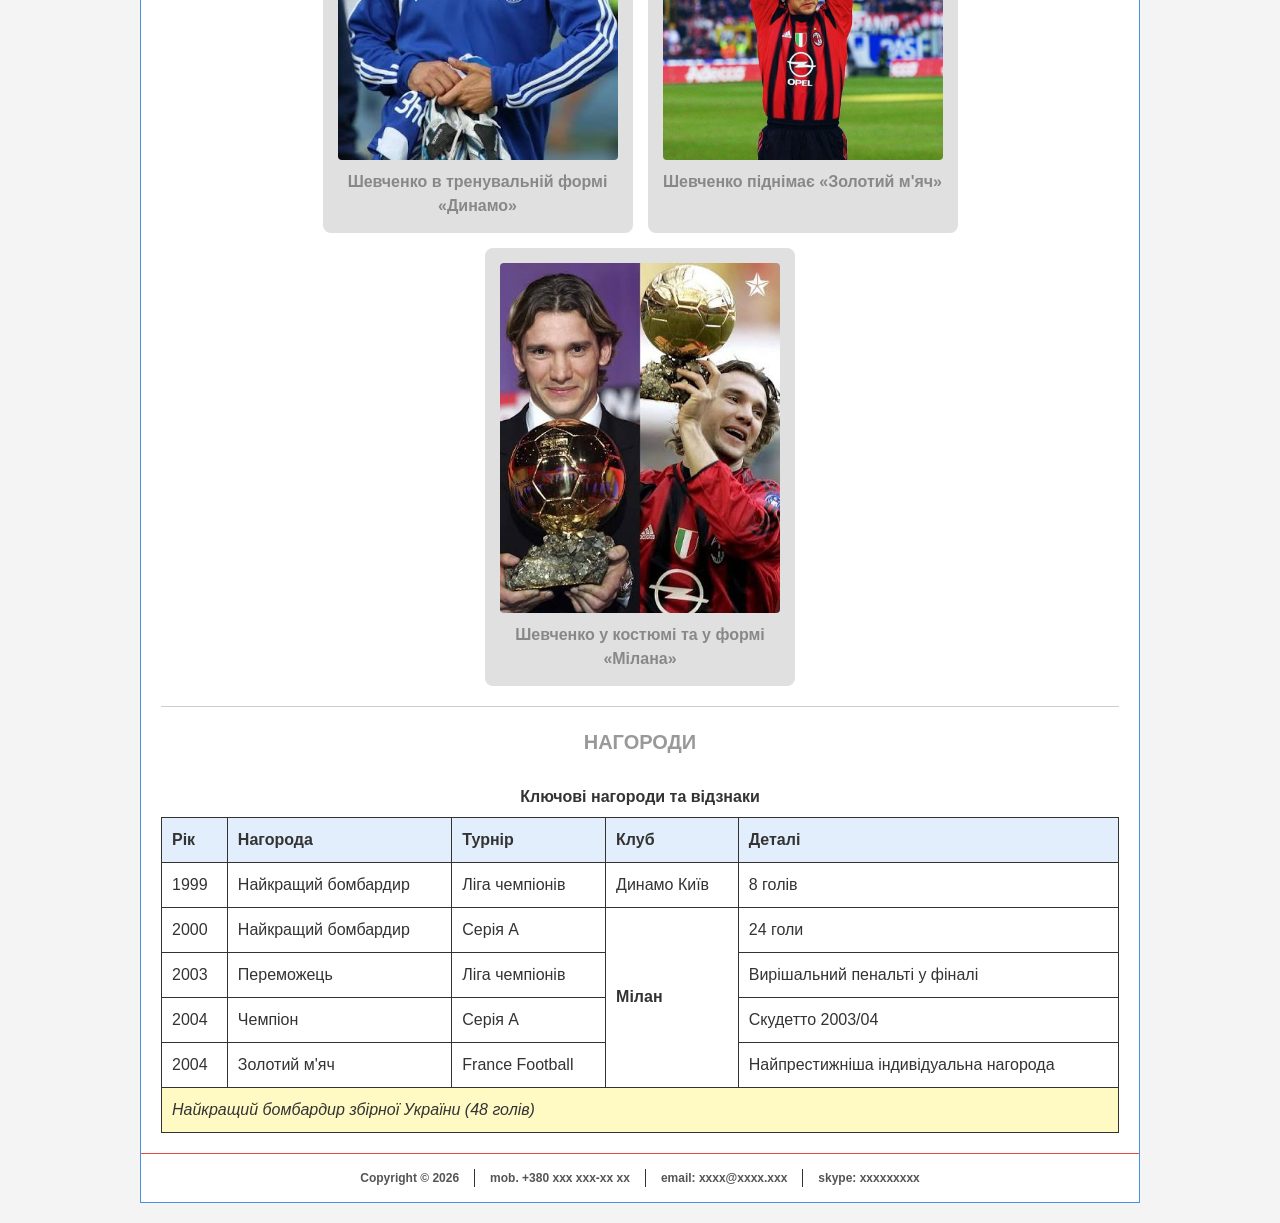
==== commit 172b279b: "Дода додаткову інформацію" ====
--- a/index.html
+++ b/index.html
@@ -54,7 +54,7 @@
                         <p>Він здобув визнання завдяки феноменальній швидкості, техніці та гольовому чуттю. Його стиль поєднував <em>швидкість</em>, <strong>влучність</strong> і вміння з'являтися в потрібному місці. Результативність у збірній: <i>K</i><sub>г</sub> = 48 / 111 ≈ 0,43 голу за матч. Для демонстрації тегів: <del>110 матчів</del> <ins>111 матчів</ins> за збірну, <small>дані з відкритих джерел</small>, 1<sup>-й</sup> бомбардир збірної.</p>
 
                         <h4>Кар'єра гравця</h4>
-                        <p>У «Динамо» він виріс як футболіст, у «Мілані» став зіркою світового рівня, а в «Челсі» спробував сили в англійській Прем'єр-лізі.</p>
+                        <p>У «Динамо» він виріс як футболіст, у «Мілані» став зіркою світового рівня, а в «Челсі» спробував сили в англійській Прем'єр-лізі(EPL).</p>
 
                         <h5>Ключова нагорода</h5>
                         <p>У 2004 році Шевченко отримав «Золотий м'яч» — найпрестижнішу індивідуальну нагороду.</p>
